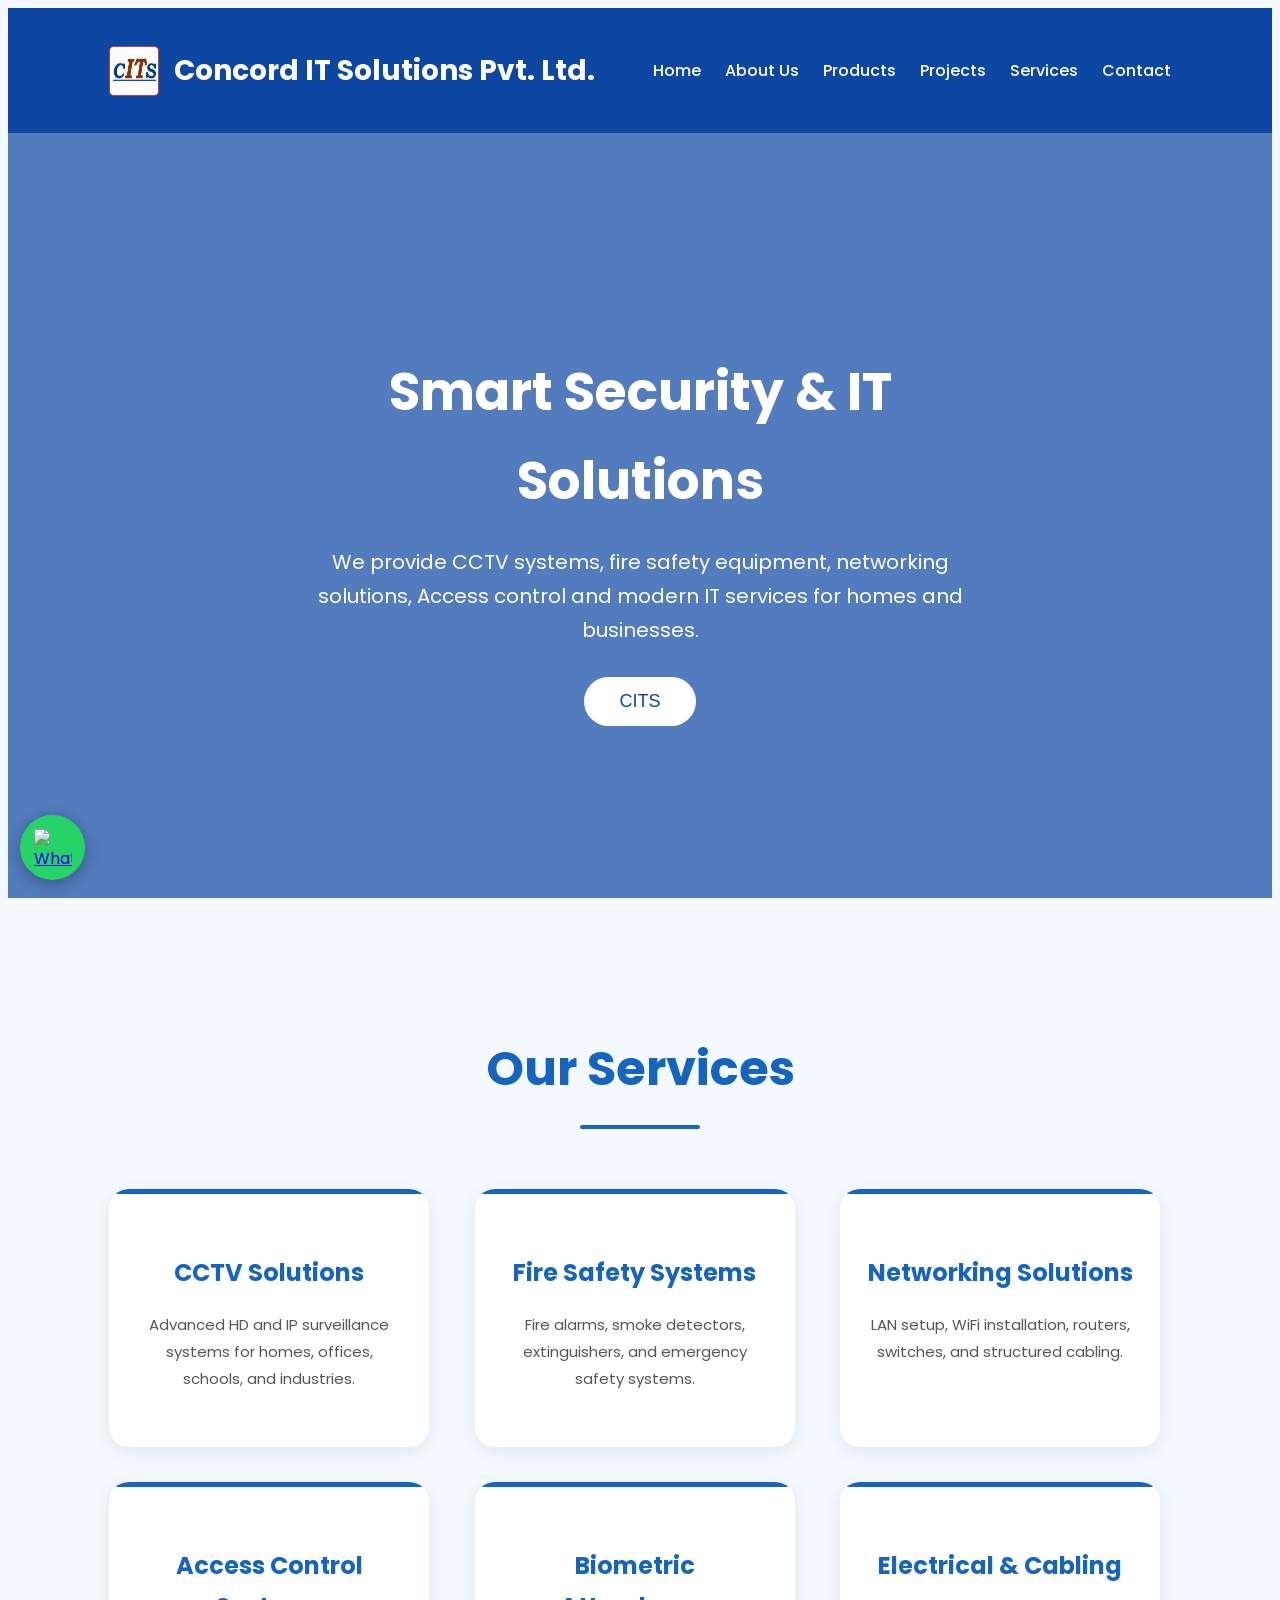
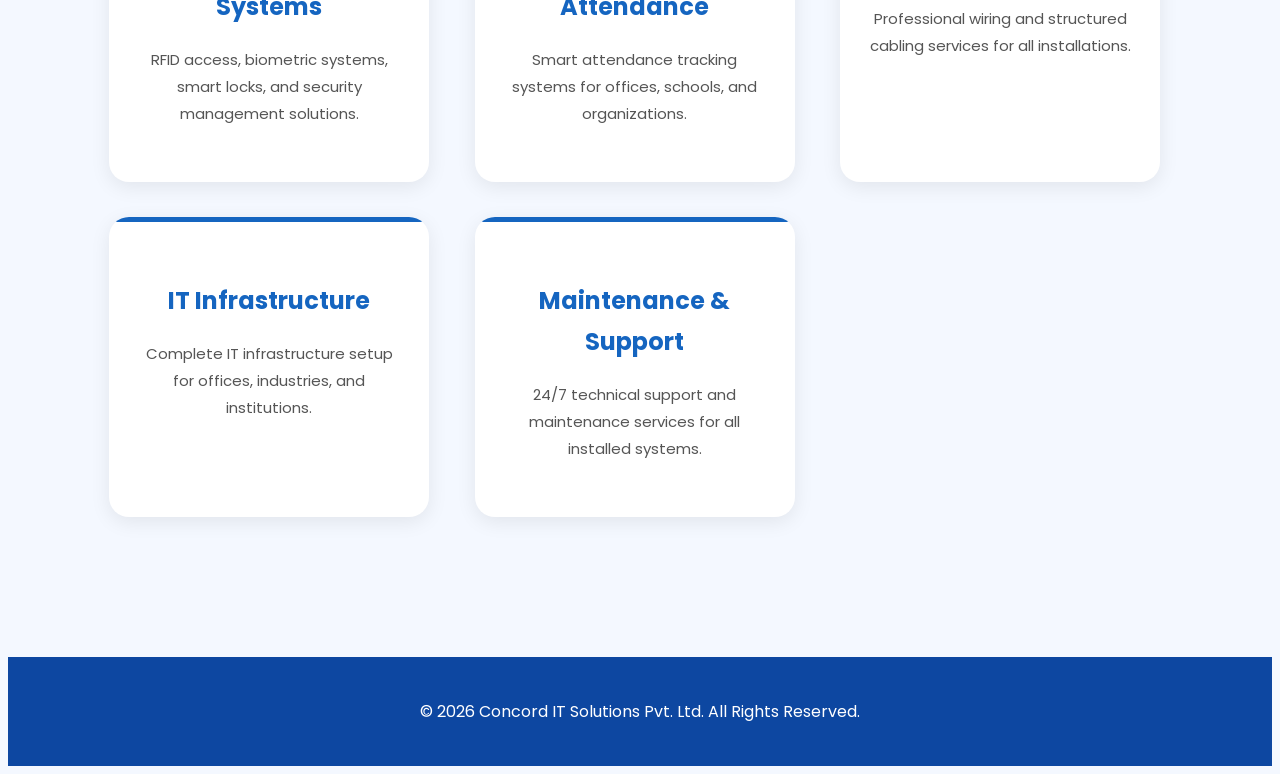
==== index.html @ a8bba440 "Add files via upload" ====
<!DOCTYPE html>
<html lang="en">

<head>
   <!-- SEO META TAGS -->
<meta name="description"
content="Concord IT Solutions Pvt. Ltd. offers CCTV cameras, fire safety systems, networking devices, biometric systems, security equipment, and IT solutions in Nepal.">

<meta name="keywords"
content="
CCTV camera Nepal,
fire alarm Nepal,
fire extinguisher Nepal,
networking devices Nepal,
biometric system Nepal,
security systems Nepal,
IT company Nepal,
Concord IT Solutions,
CCTV installation Kathmandu,
surveillance camera Nepal,
IT solutions Kathmandu,
security products Nepal">

<meta name="author"
content="Concord IT Solutions Pvt. Ltd.">

<meta name="viewport"
content="width=device-width, initial-scale=1.0">

<meta name="robots"
content="index, follow">

<!-- OPEN GRAPH FOR FACEBOOK -->
<meta property="og:title"
content="Products - Concord IT Solutions Pvt. Ltd.">

<meta property="og:description"
content="Explore CCTV cameras, fire safety systems, networking products, and security solutions.">

<meta property="og:image"
content="images/logo.png">

<meta property="og:type"
content="website">

<!-- FAVICON -->
<link rel="icon"
type="image/png"
href="images/logo.png">

  <title>Concord IT Solutions Pvt. Ltd.</title>

  <!-- CSS CONNECTION -->
  <link rel="stylesheet" href="style.css">

  <!-- javascript CONNECTION -->
<script src="script.js"></script>
  <!-- GOOGLE FONT -->
  <link href="https://fonts.googleapis.com/css2?family=Poppins:wght@300;400;500;600;700&display=swap" rel="stylesheet">
</head>
<!-- BACK TO TOP BUTTON -->
<button id="topBtn" onclick="scrollToTop()">
  ↑
</button>
<!-- WHATSAPP BUTTON -->
<a href="https://wa.me/9779851204396"
   class="whatsapp-button"
   target="_blank">

   <img src="https://cdn-icons-png.flaticon.com/512/733/733585.png"
        alt="WhatsApp">

</a>
<section class="fade-in"></section>
<div class="slide-up"></div>

<body>

  <!-- HEADER -->
  <header>

    <div class="logo-container">
          <img src="logo.png" alt="Concord Logo" class="logo-img">

      <h1>Concord IT Solutions Pvt. Ltd.</h1>
    </div>

    <nav>
      <a href="index.html">Home</a>
      <a href="about.html">About Us</a>
      <a href="products.html">Products</a>
      <a href="projects.html">Projects</a>
      <a href="services.html">Services</a>
      <a href="contact.html">Contact</a>
    </nav>

  </header>

  <!-- HERO SECTION -->
  <section class="hero">

    <div class="hero-content">

      <h2>Smart Security & IT Solutions</h2>

      <p>
        We provide CCTV systems, fire safety equipment,
        networking solutions, Access control and modern IT services for homes and businesses.
      </p>
<button 
onclick="showMessage()">
        CITS
      
      </button>
    </div>
  </section>

  <!-- SERVICES SECTION -->
<section class="services-section">

  <h2>Our Services</h2>

  <div class="services-container">

    <!-- CCTV -->
    <div class="service-box">

      

      <h3>CCTV Solutions</h3>

      <p>
        Advanced HD and IP surveillance systems
        for homes, offices, schools, and industries.
      </p>

    </div>

    <!-- FIRE SAFETY -->
    <div class="service-box">

      

      <h3>Fire Safety Systems</h3>

      <p>
        Fire alarms, smoke detectors,
        extinguishers, and emergency safety systems.
      </p>

    </div>

    <!-- NETWORKING -->
    <div class="service-box">

      

      <h3>Networking Solutions</h3>

      <p>
        LAN setup, WiFi installation,
        routers, switches, and structured cabling.
      </p>

    </div>

    <!-- ACCESS CONTROL -->
    <div class="service-box">

      

      <h3>Access Control Systems</h3>

      <p>
        RFID access, biometric systems,
        smart locks, and security management solutions.
      </p>

    </div>

    <!-- BIOMETRIC -->
    <div class="service-box">

      

      <h3>Biometric Attendance</h3>

      <p>
        Smart attendance tracking systems
        for offices, schools, and organizations.
      </p>

    </div>

    <!-- CABLING -->
    <div class="service-box">

      

      <h3>Electrical & Cabling</h3>

      <p>
        Professional wiring and structured
        cabling services for all installations.
      </p>

    </div>

    <!-- IT INFRASTRUCTURE -->
    <div class="service-box">

      

      <h3>IT Infrastructure</h3>

      <p>
        Complete IT infrastructure setup
        for offices, industries, and institutions.
      </p>

    </div>

    <!-- SUPPORT -->
    <div class="service-box">

      

      <h3>Maintenance & Support</h3>

      <p>
        24/7 technical support and maintenance
        services for all installed systems.
      </p>

    </div>

  </div>

</section>

  <!-- FOOTER -->
  <footer>

    <p>© 2026 Concord IT Solutions Pvt. Ltd. All Rights Reserved.</p>

  </footer>

  <!-- JAVASCRIPT CONNECTION -->
  <script src="script.js"></script>

</body>
</html>
---- style.css ----
/* RESET */
* {
  margin: 4;
  padding: 4;
  box-sizing: border-box;
}

/* BODY */
body {
  font-family: 'Poppins', sans-serif;
  background: #f4f8ff;
  color: #222;
}

/* HEADER */
header {
  background: #0d47a1;
  color: white;
  padding: 20px 8%;

  display: flex;
  justify-content: space-between;
  align-items: center;
  flex-wrap: wrap;
}

/* LOGO */
.logo h1 {
  font-size: 28px;
}

/* NAVIGATION */
nav a {
  color: white;
  text-decoration: none;
  margin-left: 20px;
  font-weight: 500;
  transition: 0.3s;
}

nav a:hover {
  color: #90caf9;
}

/* HERO SECTION */
.hero {
  height: 85vh;

  background: linear-gradient(
      rgba(13, 71, 161, 0.7),
      rgba(13, 71, 161, 0.7)
    ),
    url('https://images.unsplash.com/photo-1516321318423-f06f85e504b3?q=80&w=1400&auto=format&fit=crop');

  background-size: cover;
  background-position: center;

  display: flex;
  justify-content: center;
  align-items: center;

  text-align: center;
  color: white;

  padding: 20px;
}

/* HERO CONTENT */
.hero-content {
  max-width: 700px;
}

.hero-content h2 {
  font-size: 52px;
  margin-bottom: 20px;
}

.hero-content p {
  font-size: 20px;
  margin-bottom: 30px;
}

/* BUTTON */
.hero-content button {
  padding: 14px 35px;
  border: none;
  background: white;
  color: #0d47a1;
  font-size: 18px;
  border-radius: 30px;
  cursor: pointer;
  transition: 0.3s;
}

.hero-content button:hover {
  background: #90caf9;
}

/* SERVICES */
.services {
  padding: 70px 8%;
  text-align: center;
}

.services h2 {
  font-size: 42px;
  color: #0d47a1;
  margin-bottom: 50px;
}

/* SERVICE CONTAINER */
.service-container {
  display: flex;
  justify-content: center;
  gap: 30px;
  flex-wrap: wrap;
}

/* SERVICE BOX */
.service-box {
  background: white;
  width: 320px;
  padding: 30px;
  border-radius: 20px;

  box-shadow: 0 5px 20px rgba(0,0,0,0.1);

  transition: 0.3s;
}

.service-box:hover {
  transform: translateY(-10px);
}

.service-box h3 {
  color: #1565c0;
  margin-bottom: 15px;
}

/* FOOTER */
footer {
  background: #0d47a1;
  color: white;
  text-align: center;
  padding: 25px;
  margin-top: 50px;
}

/* RESPONSIVE DESIGN */
@media (max-width: 768px) {

  header {
    flex-direction: column;
    text-align: center;
  }

  nav {
    margin-top: 15px;
  }

  nav a {
    display: inline-block;
    margin: 10px;
  }

  .hero-content h2 {
    font-size: 36px;
  }

  .hero-content p {
    font-size: 16px;
  }

  .service-box {
    width: 100%;
  }
}
/* LOGO CONTAINER */
.logo-container {
  display: flex;
  align-items: center;
  gap: 15px;
}

/* LOGO IMAGE */
.logo-img {
  width: 50px;
  height: 50px;
  object-fit: fill;
  border-radius: 10%;
  background: rgb(186, 67, 67);
  padding: 1px;
}

/* COMPANY NAME */
.logo-container h1 {
  font-size: 28px;
  color: white;
} 
/* ABOUT HERO */
.about-hero {
  height: 45vh;

  background: linear-gradient(
      rgba(13, 71, 161, 0.8),
      rgba(13, 71, 161, 0.8)
    ),
    url('https://images.unsplash.com/photo-1497366754035-f200968a6e72?q=80&w=1400&auto=format&fit=crop');

  background-size: cover;
  background-position: center;

  display: flex;
  justify-content: center;
  align-items: center;

  text-align: center;
  color: white;
  padding: 20px;
}

.about-hero-content h2 {
  font-size: 50px;
  margin-bottom: 15px;
}

.about-hero-content p {
  font-size: 20px;
}

/* ABOUT SECTION */
.about-section {
  padding: 80px 8%;

  display: flex;
  align-items: center;
  justify-content: center;
  gap: 50px;

  flex-wrap: wrap;
}

/* ABOUT IMAGE */
.about-image img {
  width: 500px;
  max-width: 100%;
  border-radius: 20px;

  box-shadow: 0 5px 20px rgba(0,0,0,0.15);
}

/* ABOUT CONTENT */
.about-content {
  max-width: 600px;
}

.about-content h2 {
  font-size: 42px;
  color: #0d47a1;
  margin-bottom: 20px;
}

.about-content p {
  margin-bottom: 20px;
  font-size: 18px;
  color: #444;
}

/* FEATURES SECTION */
.features-section {
  background: #eef5ff;
  padding: 70px 8%;
  text-align: center;
}

.features-section h2 {
  font-size: 42px;
  color: #0d47a1;
  margin-bottom: 50px;
}

/* FEATURE CONTAINER */
.feature-container {
  display: flex;
  gap: 30px;
  justify-content: center;
  flex-wrap: wrap;
}

/* FEATURE BOX */
.feature-box {
  background: white;
  width: 320px;

  padding: 30px;
  border-radius: 20px;

  box-shadow: 0 5px 20px rgba(0,0,0,0.1);

  transition: 0.3s;
}

.feature-box:hover {
  transform: translateY(-10px);
}

.feature-box h3 {
  color: #1565c0;
  margin-bottom: 15px;
}

/* RESPONSIVE DESIGN */
@media (max-width: 768px) {

  .about-hero-content h2 {
    font-size: 34px;
  }

  .about-hero-content p {
    font-size: 16px;
  }

  .about-content h2 {
    font-size: 32px;
  }

  .about-content p {
    font-size: 16px;
  }

  .feature-box {
    width: 100%;
  }
}
/* PRODUCTS HERO */
.products-hero {
  background: linear-gradient(
      rgba(13, 71, 161, 0.8),
      rgba(13, 71, 161, 0.8)
    ),
    url('https://images.unsplash.com/photo-1516321318423-f06f85e504b3?q=80&w=1400&auto=format&fit=crop');

  background-size: cover;
  background-position: center;

  text-align: center;
  color: white;

  padding: 80px 20px;
}

.products-hero h2 {
  font-size: 50px;
  margin-bottom: 15px;
}

.products-hero p {
  font-size: 20px;
}

/* PRODUCTS SECTION */
.products-section {
  padding: 70px 8%;
  background: #f4f8ff;
}

/* PRODUCTS CONTAINER */
.products-container {
  display: grid;

  grid-template-columns: repeat(auto-fit, minmax(280px, 1fr));

  gap: 30px;
}

/* PRODUCT CARD */
.product-card {
  background: white;

  border-radius: 20px;

  overflow: hidden;

  box-shadow: 0 5px 20px rgba(0,0,0,0.1);

  transition: 0.3s;
}

.product-card:hover {
  transform: translateY(-10px);
}

/* PRODUCT IMAGE */
.product-card img {
  width: 10%;
  height: 250px;
  object-fit: cover;
}

/* PRODUCT INFO */
.product-info {
  padding: 25px;
}

.product-info h3 {
  color: #1565c0;
  margin-bottom: 10px;
  font-size: 24px;
}

/* PRICE */
.price {
  color: #0d47a1;
  font-size: 22px;
  font-weight: bold;
  margin-bottom: 15px;
}

/* PRODUCT DESCRIPTION */
.product-info p {
  margin-bottom: 15px;
  color: #444;
}

/* BUTTON */
.product-info button {
  padding: 12px 25px;

  border: none;

  background: #1565c0;

  color: white;

  border-radius: 30px;

  cursor: pointer;

  transition: 0.3s;
}

.product-info button:hover {
  background: #0d47a1;
}

/* RESPONSIVE */
@media (max-width: 768px) {

  .products-hero h2 {
    font-size: 34px;
  }

  .products-hero p {
    font-size: 16px;
  }

}
/* SERVICES HERO */
.services-hero {

  background: linear-gradient(
      rgba(13, 71, 161, 0.8),
      rgba(13, 71, 161, 0.8)
    ),
    url('https://images.unsplash.com/photo-1516321318423-f06f85e504b3?q=80&w=1400&auto=format&fit=crop');

  background-size: cover;
  background-position: center;

  text-align: center;
  color: white;

  padding: 90px 20px;
}

.services-hero h2 {
  font-size: 52px;
  margin-bottom: 15px;
}

.services-hero p {
  font-size: 20px;
}

/* SERVICES PAGE */
.services-page {
  padding: 70px 8%;
  background: #f4f8ff;
}

/* SERVICES GRID */
.services-grid {

  display: grid;

  grid-template-columns: repeat(auto-fit, minmax(320px, 1fr));

  gap: 30px;
}

/* SERVICE CARD */
.service-card {

  background: white;

  border-radius: 20px;

  overflow: hidden;

  box-shadow: 0 5px 20px rgba(0,0,0,0.1);

  transition: 0.3s;
}

.service-card:hover {
  transform: translateY(-10px);
}

/* SERVICE IMAGE */
.service-card img {

  width: 100%;

  height: 240px;

  object-fit: cover;
}

/* SERVICE INFO */
.service-info {
  padding: 25px;
}

.service-info h3 {
  color: #1565c0;
  margin-bottom: 15px;
  font-size: 26px;
}

.service-info p {
  color: #444;
  font-size: 16px;
  line-height: 1.7;
}

/* RESPONSIVE */
@media (max-width: 768px) {

  .services-hero h2 {
    font-size: 36px;
  }

  .services-hero p {
    font-size: 16px;
  }

}
/* PROJECTS HERO */
.projects-hero {

  background: linear-gradient(
      rgba(13, 71, 161, 0.8),
      rgba(13, 71, 161, 0.8)
    ),
    url('https://images.unsplash.com/photo-1497366754035-f200968a6e72?q=80&w=1400&auto=format&fit=crop');

  background-size: cover;
  background-position: center;

  text-align: center;
  color: white;

  padding: 90px 20px;
}

.projects-hero h2 {
  font-size: 52px;
  margin-bottom: 15px;
}

.projects-hero p {
  font-size: 20px;
}

/* PROJECTS SECTION */
.projects-section {
  padding: 70px 8%;
  background: #f4f8ff;
}

/* PROJECTS CONTAINER */
.projects-container {

  display: flex;

  flex-direction: column;

  gap: 40px;
}

/* PROJECT CARD */
.project-card {

  display: flex;

  gap: 30px;

  background: white;

  border-radius: 20px;

  overflow: hidden;

  box-shadow: 0 5px 20px rgba(0,0,0,0.1);

  transition: 0.3s;

  flex-wrap: wrap;
}

.project-card:hover {
  transform: translateY(-8px);
}

/* PROJECT IMAGE */
.project-card img {

  width: 400px;

  max-width: 100%;

  height: 320px;

  object-fit: cover;
}

/* PROJECT INFO */
.project-info {

  flex: 1;

  padding: 30px;
}

.project-info h3 {

  color: #1565c0;

  font-size: 32px;

  margin-bottom: 20px;
}

.project-info p {

  margin-bottom: 15px;

  font-size: 17px;

  color: #444;

  line-height: 1.7;
}

/* BUTTON */
.project-info button {

  margin-top: 15px;

  padding: 12px 28px;

  border: none;

  background: #1565c0;

  color: white;

  border-radius: 30px;

  cursor: pointer;

  transition: 0.3s;
}

.project-info button:hover {
  background: #0d47a1;
}

/* RESPONSIVE */
@media (max-width: 768px) {

  .projects-hero h2 {
    font-size: 36px;
  }

  .projects-hero p {
    font-size: 16px;
  }

  .project-card {
    flex-direction: column;
  }

  .project-card img {
    width: 100%;
    height: 250px;
  }

  .project-info h3 {
    font-size: 28px;
  }

}
/* CONTACT HERO */
.contact-hero {

  background: linear-gradient(
      rgba(13, 71, 161, 0.8),
      rgba(13, 71, 161, 0.8)
    ),
    url('https://images.unsplash.com/photo-1521791136064-7986c2920216?q=80&w=1400&auto=format&fit=crop');

  background-size: cover;
  background-position: center;

  text-align: center;
  color: white;

  padding: 90px 20px;
}

.contact-hero h2 {
  font-size: 52px;
  margin-bottom: 15px;
}

.contact-hero p {
  font-size: 20px;
}

/* CONTACT SECTION */
.contact-section {
  padding: 70px 8%;
  background: #f4f8ff;
}

/* CONTACT CONTAINER */
.contact-container {

  display: flex;

  gap: 40px;

  flex-wrap: wrap;
}

/* CONTACT INFO */
.contact-info {

  flex: 1;

  min-width: 300px;

  background: white;

  padding: 35px;

  border-radius: 20px;

  box-shadow: 0 5px 20px rgba(0,0,0,0.1);
}

.contact-info h2 {
  color: #1565c0;
  margin-bottom: 25px;
}

.contact-info p {
  margin-bottom: 18px;
  color: #444;
  line-height: 1.7;
}

/* SOCIAL LINKS */
.contact-socials {
  margin-top: 30px;
}

.contact-socials h3 {
  margin-bottom: 15px;
  color: #1565c0;
}

.contact-socials a {

  display: inline-block;

  margin-right: 15px;
  margin-bottom: 10px;

  padding: 10px 18px;

  background: #1565c0;

  color: white;

  text-decoration: none;

  border-radius: 30px;

  transition: 0.3s;
}

.contact-socials a:hover {
  background: #0d47a1;
}

/* CONTACT FORM */
.contact-form {

  flex: 1;

  min-width: 300px;

  background: white;

  padding: 35px;

  border-radius: 20px;

  box-shadow: 0 5px 20px rgba(0,0,0,0.1);
}

.contact-form h2 {
  color: #1565c0;
  margin-bottom: 25px;
}

/* FORM */
.contact-form form {
  display: flex;
  flex-direction: column;
}

/* INPUTS */
.contact-form input,
.contact-form textarea {

  margin-bottom: 20px;

  padding: 15px;

  border: 1px solid #ccc;

  border-radius: 10px;

  font-size: 16px;

  outline: none;
}

.contact-form textarea {
  height: 150px;
  resize: none;
}

/* BUTTON */
.contact-form button {

  padding: 15px;

  border: none;

  background: #1565c0;

  color: white;

  border-radius: 30px;

  font-size: 16px;

  cursor: pointer;

  transition: 0.3s;
}

.contact-form button:hover {
  background: #0d47a1;
}

/* MAP SECTION */
.map-section {

  text-align: center;

  padding: 70px 20px;

  background: #eef5ff;
}

.map-section h2 {
  color: #1565c0;
  margin-bottom: 15px;
}

.map-section p {
  margin-bottom: 25px;
}

/* MAP BUTTON */
.map-button {

  display: inline-block;

  padding: 15px 30px;

  background: #1565c0;

  color: white;

  text-decoration: none;

  border-radius: 30px;

  transition: 0.3s;
}

.map-button:hover {
  background: #0d47a1;
}

/* RESPONSIVE */
@media (max-width: 768px) {

  .contact-hero h2 {
    font-size: 36px;
  }

  .contact-hero p {
    font-size: 16px;
  }

}
header {

  position: sticky;

  top: 0;

  z-index: 1000;
}
.service-box,
.product-card,
.project-card {

  transition: 0.4s ease;
}
/* BACK TO TOP BUTTON */
#topBtn {

  display: none;

  position: fixed;

  bottom: 25px;
  right: 25px;

  z-index: 999;

  border: none;

  outline: none;

  background: black;

  color: white;

  cursor: pointer;

  padding: 16px 20px;

  border-radius: 50%;

  font-size: 22px;

  box-shadow: 0 4px 15px rgba(0,0,0,0.3);

  transition: 0.3s;
}

#topBtn:hover {
  background: #333;
  transform: scale(1.1);
}
/* WHATSAPP BUTTON */
.whatsapp-button {

  position: fixed;

  bottom: 20px;
  left: 20px;

  z-index: 9999;

  width: 65px;
  height: 65px;

  background: #25d366;

  border-radius: 50%;

  display: flex;

  justify-content: center;
  align-items: center;

  box-shadow: 0 4px 15px rgba(0,0,0,0.3);

  transition: 0.3s;
}

/* WHATSAPP ICON */
.whatsapp-button img {

  width: 38px;
  height: 38px;
}

/* HOVER EFFECT */
.whatsapp-button:hover {

  transform: scale(1.1);

  background: #1ebe5d;
}
/* SMOOTH ANIMATION */
* {
  transition: 0.3s ease;
}
button {

  transition: 0.3s ease;
}

button:hover {

  transform: scale(1.05);

  opacity: 0.9;
}
.product-card {

  transition: 0.4s ease;
}

.product-card:hover {

  transform: translateY(-10px);

  box-shadow: 0 10px 25px rgba(0,0,0,0.2);
}



.product-card:hover img {

  transform: scale(1.08);
}
nav a {

  position: relative;

  text-decoration: none;
}

/* ANIMATED LINE */
nav a::after {

  content: "";

  position: absolute;

  left: 0;
  bottom: -5px;

  width: 0;

  height: 2px;

  background: white;

  transition: 0.3s;
}

nav a:hover::after {

  width: 100%;
}
.logo-img {

  transition: 0.5s ease;
}

.logo-img:hover {

  transform: rotate(30deg) scale(1.05);
}
/* FADE IN */
.fade-in {

  animation: fadeIn 1.5s ease;
}

/* KEYFRAMES */
@keyframes fadeIn {

  from {

    opacity: 0;
  }

  to {

    opacity: 1;
  }
}
.slide-up {

  animation: slideUp 1s ease;
}

@keyframes slideUp {

  from {

    transform: translateY(50px);

    opacity: 0;
  }

  to {

    transform: translateY(0);

    opacity: 1;
  }
}
.whatsapp-button {

  animation: pulse 0.5s infinite;
}

@keyframes pulse {

  0% {

    transform: scale(1);
  }

  50% {

    transform: scale(1.2);
  }

  100% {

    transform: scale(1);
  }
}
.hero-text h2 {

  animation: heroText 1.5s ease;
}

@keyframes heroText {

  from {

    opacity: 0;

    transform: translateX(-80px);
  }

  to {

    opacity: 1;

    transform: translateX(0);
  }
}
#topBtn:hover {

  transform: scale(1.15) rotate(10deg);
}
.loader {

  width: 60px;
  height: 60px;

  border: 6px solid #ddd;

  border-top: 6px solid #1565c0;

  border-radius: 50%;

  animation: spin 1s linear infinite;
}

@keyframes spin {

  100% {

    transform: rotate(360deg);
  }
}
/* SMOOTH SCROLL */
html {

  scroll-behavior: smooth;
}

/* BETTER TEXT RENDERING */
body {

  font-family: 'Poppins', sans-serif;

  line-height: 1.7;

  overflow-x: hidden;
}

/* RESPONSIVE IMAGES */
img {

  max-width: 100%;

  height: fit-content;
}

/* RESPONSIVE CONTAINER */
.container {

  width: 90%;

  max-width: 1200px;

  margin: auto;
}

/* MOBILE OPTIMIZATION */
@media (max-width: 768px) {

  h1 {
    font-size: 32px;
  }

  h2 {
    font-size: 28px;
  }

  p {
    font-size: 15px;
  }

}
/* SEARCH BOX */
.search-box {

  text-align: center;

  margin-bottom: 40px;
}

/* SEARCH INPUT */
.search-box input {

  width: 60%;

  max-width: 500px;

  padding: 15px 20px;

  border: 2px solid #1565c0;

  border-radius: 40px;

  outline: none;

  font-size: 16px;

  box-shadow: 0 4px 10px rgba(0,0,0,0.1);

  transition: 0.3s;
}

/* INPUT FOCUS */
.search-box input:focus {

  box-shadow: 0 4px 20px rgba(21,101,192,0.3);
}

/* MOBILE */
@media (max-width: 768px) {

  .search-box input {

    width: 90%;
  }

}
/* CATEGORY TITLE */
.category-title {

  margin-top: 70px;
  margin-bottom: 30px;

  font-size: 38px;

  color: #1565c0;

  text-align: center;

  position: relative;
}

/* LINE BELOW TITLE */
.category-title::after {

  content: "";

  width: 120px;

  height: 4px;

  background: #1565c0;

  display: block;

  margin: 12px auto 0;

  border-radius: 20px;
}
/* GALLERY HERO */
.gallery-hero {

  background: linear-gradient(
      rgba(13, 71, 161, 0.8),
      rgba(13, 71, 161, 0.8)
    ),
    url('https://images.unsplash.com/photo-1520607162513-77705c0f0d4a?q=80&w=1400&auto=format&fit=crop');

  background-size: cover;
  background-position: center;

  text-align: center;

  color: white;

  padding: 90px 20px;
}

.gallery-hero h2 {

  font-size: 52px;

  margin-bottom: 15px;
}

.gallery-hero p {

  font-size: 20px;
}

/* GALLERY SECTION */
.gallery-section {

  padding: 70px 8%;

  background: #f4f8ff;
}

/* GALLERY GRID */
.gallery-container {

  display: grid;

  grid-template-columns:
  repeat(auto-fit, minmax(300px, 1fr));

  gap: 25px;
}

/* GALLERY ITEM */
.gallery-item {

  overflow: hidden;

  border-radius: 20px;

  box-shadow: 0 5px 20px rgba(0,0,0,0.1);

  background: white;
}

/* IMAGE */
.gallery-item img {

  width: 100%;

  height: 300px;

  object-fit: cover;

  transition: 0.4s ease;
}

/* HOVER EFFECT */
.gallery-item:hover img {

  transform: scale(1.08);
}

/* RESPONSIVE */
@media (max-width: 768px) {

  .gallery-hero h2 {

    font-size: 36px;
  }

  .gallery-hero p {

    font-size: 16px;
  }

}
/* WHY CHOOSE US */
.why-us {

  padding: 80px 8%;

  background: #f4f8ff;

  text-align: center;
}

/* SECTION TITLE */
.why-us h2 {

  font-size: 42px;

  color: #1565c0;

  margin-bottom: 50px;
}

/* CONTAINER */
.why-container {

  display: grid;

  grid-template-columns:
  repeat(auto-fit, minmax(250px, 1fr));

  gap: 30px;
}

/* BOX */
.why-box {

  background: white;

  padding: 35px 25px;

  border-radius: 20px;

  box-shadow: 0 5px 20px rgba(0,0,0,0.1);

  transition: 0.4s ease;
}

/* HOVER EFFECT */
.why-box:hover {

  transform: translateY(-10px);

  box-shadow: 0 10px 30px rgba(0,0,0,0.2);
}

/* TITLE */
.why-box h3 {

  color: #1565c0;

  margin-bottom: 15px;

  font-size: 24px;
}

/* TEXT */
.why-box p {

  color: #555;

  line-height: 1.7;
}
/* STATISTICS SECTION */
.stats-section {

  padding: 80px 8%;

  background: linear-gradient(
      rgba(13, 71, 161, 0.9),
      rgba(13, 71, 161, 0.9)
    ),
    url('https://images.unsplash.com/photo-1497366754035-f200968a6e72?q=80&w=1400&auto=format&fit=crop');

  background-size: cover;

  background-position: center;

  text-align: center;

  color: white;
}

/* TITLE */
.stats-section h2 {

  font-size: 42px;

  margin-bottom: 50px;
}

/* CONTAINER */
.stats-container {

  display: grid;

  grid-template-columns:
  repeat(auto-fit, minmax(220px, 1fr));

  gap: 30px;
}

/* BOX */
.stat-box {

  background: rgba(255,255,255,0.1);

  padding: 40px 20px;

  border-radius: 20px;

  backdrop-filter: blur(5px);

  transition: 0.4s ease;
}

/* HOVER */
.stat-box:hover {

  transform: translateY(-10px);

  background: rgba(255,255,255,0.2);
}

/* NUMBER */
.stat-box h3 {

  font-size: 48px;

  margin-bottom: 15px;

  color: #fff;
}

/* TEXT */
.stat-box p {

  font-size: 18px;
}
/* SERVICES SECTION */
.services-section {

  padding: 90px 8%;

  background: #f4f8ff;

  text-align: center;
}

/* TITLE */
.services-section h2 {

  font-size: 48px;

  color: #1565c0;

  margin-bottom: 60px;

  position: relative;
}

/* LINE UNDER TITLE */
.services-section h2::after {

  content: "";

  width: 120px;

  height: 4px;

  background: #1565c0;

  display: block;

  margin: 15px auto 0;

  border-radius: 20px;
}

/* CONTAINER */
.services-container {

  display: grid;

  grid-template-columns:
  repeat(auto-fit, minmax(260px, 1fr));

  gap: 35px;
}

/* SERVICE BOX */
.service-box {

  background: white;

  padding: 40px 25px;

  border-radius: 20px;

  box-shadow: 0 5px 20px rgba(0,0,0,0.08);

  transition: 0.4s ease;

  position: relative;

  overflow: hidden;
}

/* TOP BLUE LINE */
.service-box::before {

  content: "";

  position: absolute;

  top: 0;
  left: 0;

  width: 100%;

  height: 5px;

  background: #1565c0;
}

/* HOVER EFFECT */
.service-box:hover {

  transform: translateY(-12px);

  box-shadow: 0 15px 35px rgba(0,0,0,0.15);
}

/* ICON IMAGE */
.service-box img {

  width: 90px;

  margin-bottom: 25px;

  transition: 0.4s ease;
}

/* ICON HOVER */
.service-box:hover img {

  transform: scale(1.1);
}

/* TITLE */
.service-box h3 {

  color: #1565c0;

  font-size: 24px;

  margin-bottom: 18px;
}

/* TEXT */
.service-box p {

  color: #555;

  line-height: 1.8;

  font-size: 15px;
}

/* RESPONSIVE */
@media (max-width: 768px) {

  .services-section h2 {

    font-size: 36px;
  }

}
/* CONTACT SECTION */
.contact-section {

  padding: 90px 8%;

  background: #f4f8ff;

  text-align: center;
}

/* TITLE */
.contact-section h2 {

  font-size: 42px;

  color: #1565c0;

  margin-bottom: 50px;
}

/* CONTAINER */
.contact-container {

  max-width: 800px;

  margin: auto;
}

/* FORM */
.contact-form {

  background: white;

  padding: 40px;

  border-radius: 20px;

  box-shadow: 0 5px 25px rgba(0,0,0,0.1);

  display: flex;

  flex-direction: column;

  gap: 20px;
}

/* INPUTS */
.contact-form input,
.contact-form textarea {

  padding: 16px 20px;

  border: 1px solid #ccc;

  border-radius: 10px;

  font-size: 16px;

  outline: none;

  transition: 0.3s;
}

/* FOCUS */
.contact-form input:focus,
.contact-form textarea:focus {

  border-color: #1565c0;

  box-shadow: 0 0 10px rgba(21,101,192,0.2);
}

/* BUTTON */
.contact-form button {

  background: #1565c0;

  color: white;

  border: none;

  padding: 16px;

  border-radius: 10px;

  font-size: 18px;

  cursor: pointer;

  transition: 0.3s ease;
}

/* BUTTON HOVER */
.contact-form button:hover {

  background: #0d47a1;
}

/* MOBILE */
@media (max-width: 768px) {

  .contact-section h2 {

    font-size: 34px;
  }

  .contact-form {

    padding: 25px;
  }

}
/* CONTACT PAGE */
.contact-page {

  padding: 90px 8%;

  background: #f4f8ff;
}

/* MAIN TITLE */
.contact-page h2 {

  text-align: center;

  font-size: 48px;

  color: #1565c0;

  margin-bottom: 60px;
}

/* TOP LAYOUT */
.contact-top {

  display: grid;

  grid-template-columns: 1fr 1fr;

  gap: 40px;

  margin-bottom: 60px;
}

/* COMPANY INFO */
.company-info {

  background: white;

  padding: 40px;

  border-radius: 20px;

  box-shadow: 0 5px 25px rgba(0,0,0,0.1);
}

/* TITLES */
.company-info h3,
.contact-form-box h3,
.map-section h3 {

  color: #1565c0;

  margin-bottom: 25px;

  font-size: 28px;
}

/* TEXT */
.company-info p {

  margin-bottom: 18px;

  color: #444;

  line-height: 1.7;
}

/* SOCIAL LINKS */
.social-links {

  margin-top: 30px;

  display: flex;

  gap: 15px;

  flex-wrap: wrap;
}

/* SOCIAL BUTTONS */
.social-links a {

  background: #1565c0;

  color: white;

  padding: 10px 18px;

  border-radius: 8px;

  text-decoration: none;

  transition: 0.3s;
}

/* HOVER */
.social-links a:hover {

  background: #0d47a1;
}

/* FORM BOX */
.contact-form-box {

  background: white;

  padding: 40px;

  border-radius: 20px;

  box-shadow: 0 5px 25px rgba(0,0,0,0.1);
}

/* FORM */
.contact-form {

  display: flex;

  flex-direction: column;

  gap: 20px;
}

/* INPUTS */
.contact-form input,
.contact-form textarea {

  padding: 16px;

  border: 1px solid #ccc;

  border-radius: 10px;

  font-size: 16px;

  outline: none;

  transition: 0.3s;
}

/* FOCUS */
.contact-form input:focus,
.contact-form textarea:focus {

  border-color: #1565c0;

  box-shadow: 0 0 10px rgba(21,101,192,0.2);
}

/* BUTTON */
.contact-form button {

  background: #1565c0;

  color: white;

  border: none;

  padding: 16px;

  border-radius: 10px;

  font-size: 18px;

  cursor: pointer;

  transition: 0.3s;
}

/* BUTTON HOVER */
.contact-form button:hover {

  background: #0d47a1;
}

/* MAP */
.map-section {

  background: white;

  padding: 40px;

  border-radius: 20px;

  box-shadow: 0 5px 25px rgba(0,0,0,0.1);
}

/* MAP IFRAME */
.map-section iframe {

  border-radius: 15px;
}

/* RESPONSIVE */
@media (max-width: 900px) {

  .contact-top {

    grid-template-columns: 1fr;
  }

}

@media (max-width: 768px) {

  .contact-page h2 {

    font-size: 36px;
  }

  .company-info,
  .contact-form-box,
  .map-section {

    padding: 25px;
  }

}/* CONTACT PAGE */
.contact-page {

  padding: 90px 8%;

  background: #f4f8ff;
}

/* MAIN TITLE */
.contact-page h2 {

  text-align: center;

  font-size: 48px;

  color: #1565c0;

  margin-bottom: 60px;
}

/* TOP LAYOUT */
.contact-top {

  display: grid;

  grid-template-columns: 1fr 1fr;

  gap: 40px;

  margin-bottom: 60px;
}

/* COMPANY INFO */
.company-info {

  background: white;

  padding: 40px;

  border-radius: 20px;

  box-shadow: 0 5px 25px rgba(0,0,0,0.1);
}

/* TITLES */
.company-info h3,
.contact-form-box h3,
.map-section h3 {

  color: #1565c0;

  margin-bottom: 25px;

  font-size: 28px;
}

/* TEXT */
.company-info p {

  margin-bottom: 18px;

  color: #444;

  line-height: 1.7;
}

/* SOCIAL LINKS */
.social-links {

  margin-top: 30px;

  display: flex;

  gap: 15px;

  flex-wrap: wrap;
}

/* SOCIAL BUTTONS */
.social-links a {

  background: #1565c0;

  color: white;

  padding: 10px 18px;

  border-radius: 8px;

  text-decoration: none;

  transition: 0.3s;
}

/* HOVER */
.social-links a:hover {

  background: #0d47a1;
}

/* FORM BOX */
.contact-form-box {

  background: white;

  padding: 40px;

  border-radius: 20px;

  box-shadow: 0 5px 25px rgba(0,0,0,0.1);
}

/* FORM */
.contact-form {

  display: flex;

  flex-direction: column;

  gap: 20px;
}

/* INPUTS */
.contact-form input,
.contact-form textarea {

  padding: 16px;

  border: 1px solid #ccc;

  border-radius: 10px;

  font-size: 16px;

  outline: none;

  transition: 0.3s;
}

/* FOCUS */
.contact-form input:focus,
.contact-form textarea:focus {

  border-color: #1565c0;

  box-shadow: 0 0 10px rgba(21,101,192,0.2);
}

/* BUTTON */
.contact-form button {

  background: #1565c0;

  color: white;

  border: none;

  padding: 16px;

  border-radius: 10px;

  font-size: 18px;

  cursor: pointer;

  transition: 0.3s;
}

/* BUTTON HOVER */
.contact-form button:hover {

  background: #0d47a1;
}

/* MAP */
.map-section {

  background: white;

  padding: 40px;

  border-radius: 20px;

  box-shadow: 0 5px 25px rgba(0,0,0,0.1);
}

/* MAP IFRAME */
.map-section iframe {

  border-radius: 15px;
}

/* RESPONSIVE */
@media (max-width: 900px) {

  .contact-top {

    grid-template-columns: 1fr;
  }

}

@media (max-width: 768px) {

  .contact-page h2 {

    font-size: 36px;
  }

  .company-info,
  .contact-form-box,
  .map-section {

    padding: 25px;
  }

}
/* HERO */
.clients-hero {

  background: linear-gradient(
    rgba(21,101,192,0.85),
    rgba(21,101,192,0.85)
  ),
  url('clients-banner.jpg');

  background-size: cover;

  background-position: center;

  color: white;

  text-align: center;

  padding: 120px 20px;
}

/* TITLE */
.clients-hero h2 {

  font-size: 60px;

  margin-bottom: 20px;
}

/* TEXT */
.clients-hero p {

  font-size: 22px;
}

/* SECTION */
.clients-section {

  padding: 80px 8%;

  background: #f4f8ff;
}

/* GRID */
.clients-container {

  display: grid;

  grid-template-columns:
  repeat(auto-fit, minmax(280px, 1fr));

  gap: 35px;
}

/* CARD */
.client-card {

  background: white;

  padding: 35px;

  border-radius: 20px;

  text-align: center;

  box-shadow: 0 5px 20px rgba(0,0,0,0.08);

  transition: 0.4s ease;
}

/* HOVER */
.client-card:hover {

  transform: translateY(-10px);

  box-shadow: 0 15px 30px rgba(0,0,0,0.15);
}

/* LOGO */
.client-card img {

  width: 120px;

  height: 120px;

  object-fit: contain;

  margin-bottom: 25px;
}

/* TITLE */
.client-card h3 {

  color: #1565c0;

  margin-bottom: 15px;

  font-size: 24px;
}

/* DESCRIPTION */
.client-card p {

  color: #555;

  line-height: 1.7;

  margin-bottom: 15px;
}

/* LOCATION */
.client-card span {

  color: gray;

  font-size: 14px;
}

/* RESPONSIVE */
@media (max-width: 768px) {

  .clients-hero h2 {

    font-size: 40px;
  }

}
/* PDF CATALOG BOX */
.catalog-box {

  background: white;

  padding: 25px 30px;

  border-radius: 18px;

  display: flex;

  justify-content: space-between;

  align-items: center;

  flex-wrap: wrap;

  gap: 20px;

  margin: 40px 8%;

  box-shadow: 0 5px 20px rgba(0,0,0,0.08);
}

/* LEFT SIDE */
.catalog-content {

  display: flex;

  align-items: center;

  gap: 20px;
}

/* PDF ICON */
.pdf-icon {

  font-size: 50px;
}

/* TEXT */
.catalog-text h3 {

  color: #1565c0;

  margin-bottom: 8px;

  font-size: 28px;
}

.catalog-text p {

  color: #555;

  line-height: 1.6;
}

/* BUTTON AREA */
.catalog-buttons {

  display: flex;

  gap: 15px;

  flex-wrap: wrap;
}

/* BUTTONS */
.catalog-buttons a {

  text-decoration: none;

  padding: 12px 22px;

  border-radius: 10px;

  font-size: 15px;

  transition: 0.3s;
}

/* VIEW BUTTON */
.view-btn {

  background: #1565c0;

  color: white;
}

/* HOVER */
.view-btn:hover {

  background: #0d47a1;
}

/* DOWNLOAD BUTTON */
.download-btn {

  background: #43a047;

  color: white;
}

/* HOVER */
.download-btn:hover {

  background: #2e7d32;
}

/* RESPONSIVE */
@media (max-width: 768px) {

  .catalog-box {

    flex-direction: column;

    text-align: center;
  }

  .catalog-content {

    flex-direction: column;
  }

}
/* PRODUCTS HERO */
.products-hero {

  background: #1565c0;

  color: white;

  text-align: center;

  padding: 100px 20px;
}

/* HERO TITLE */
.products-hero h2 {

  font-size: 50px;

  margin-bottom: 20px;
}

/* HERO TEXT */
.products-hero p {

  font-size: 20px;
}

/* PRODUCTS SECTION */
.products-section {

  padding: 80px 8%;

  background: #f4f8ff;
}

/* PRODUCTS GRID */
.products-container {

  display: grid;

  grid-template-columns:
  repeat(auto-fit, minmax(250px, 1fr));

  gap: 30px;
}

/* PRODUCT CARD */
.product-card {

  background: white;

  border-radius: 15px;

  overflow: hidden;

  text-align: center;

  padding-bottom: 20px;

  box-shadow: 0 5px 20px rgba(0,0,0,0.1);

  transition: 0.3s;
}

/* HOVER EFFECT */
.product-card:hover {

  transform: translateY(-8px);
}

/* PRODUCT IMAGE */
.product-card img {

  width: 100%;

  height: 250px;

  object-fit: cover;
}

/* PRODUCT TITLE */
.product-card h3 {

  margin: 20px 0 10px;

  color: #1565c0;
}

/* DESCRIPTION */
.product-card p {

  padding: 0 20px;

  color: #555;

  line-height: 1.6;
}

/* PRICE */
.product-card span {

  display: inline-block;

  margin-top: 15px;

  background: #1565c0;

  color: white;

  padding: 10px 18px;

  border-radius: 8px;
}

/* RESPONSIVE */
@media (max-width: 768px) {

  .products-hero h2 {

    font-size: 36px;
  }

}
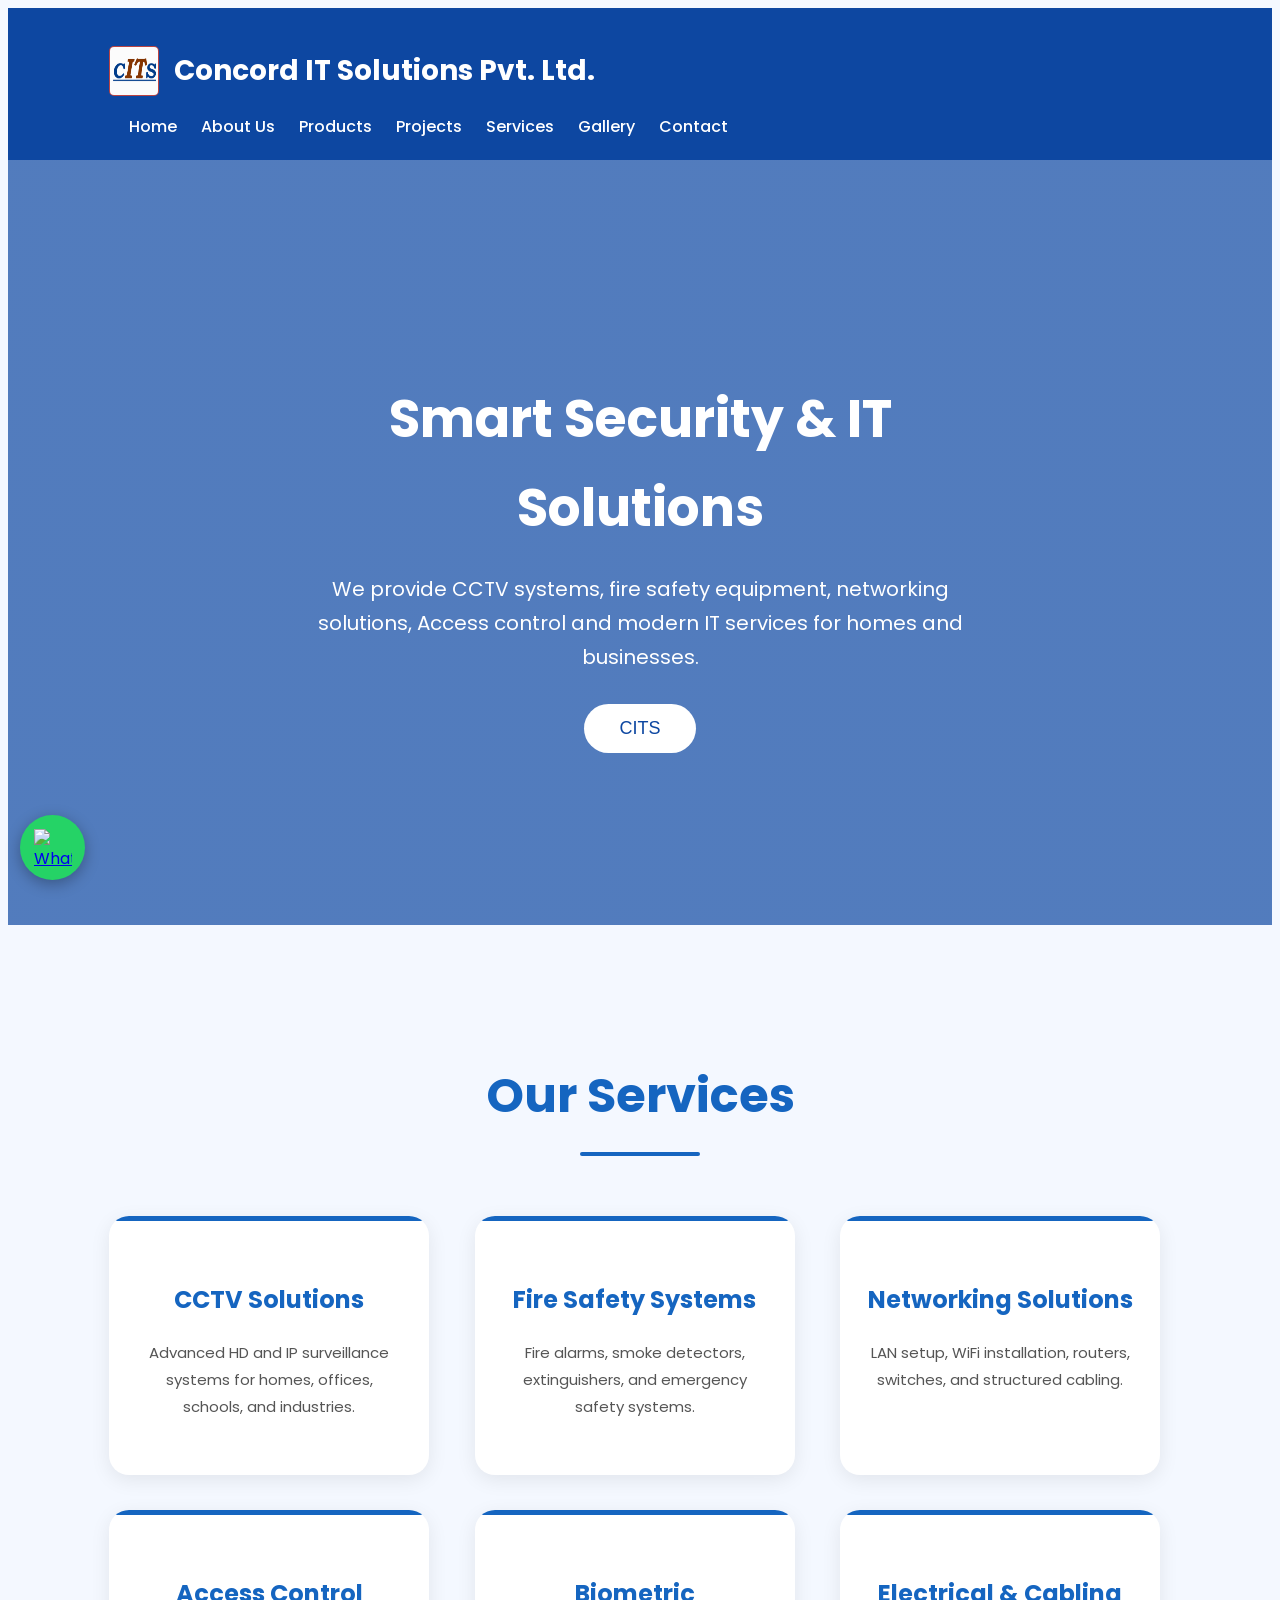
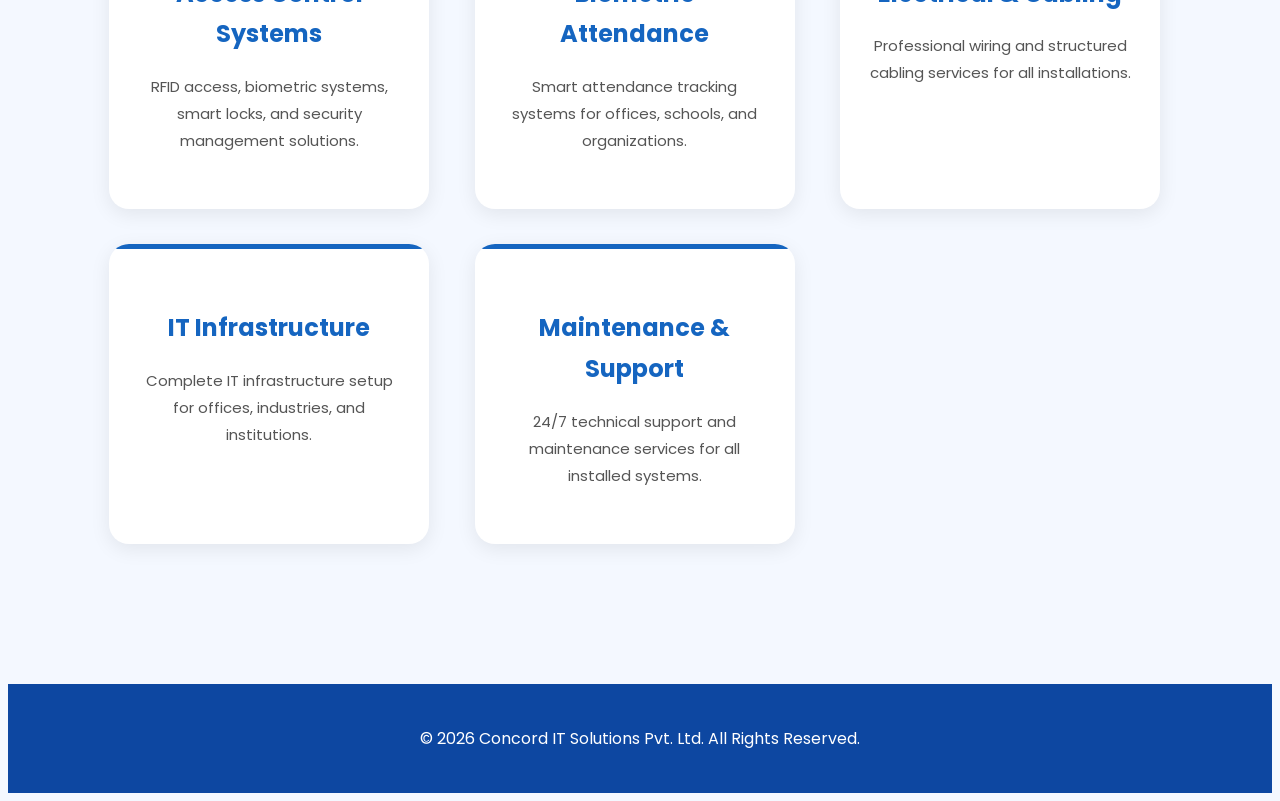
==== commit 92b143f7: "Update index.html" ====
--- a/index.html
+++ b/index.html
@@ -91,6 +91,7 @@
       <a href="products.html">Products</a>
       <a href="projects.html">Projects</a>
       <a href="services.html">Services</a>
+      <a href="gallery.html">Gallery</a>
       <a href="contact.html">Contact</a>
     </nav>
 
@@ -249,4 +250,4 @@
   <script src="script.js"></script>
 
 </body>
-</html>+</html>
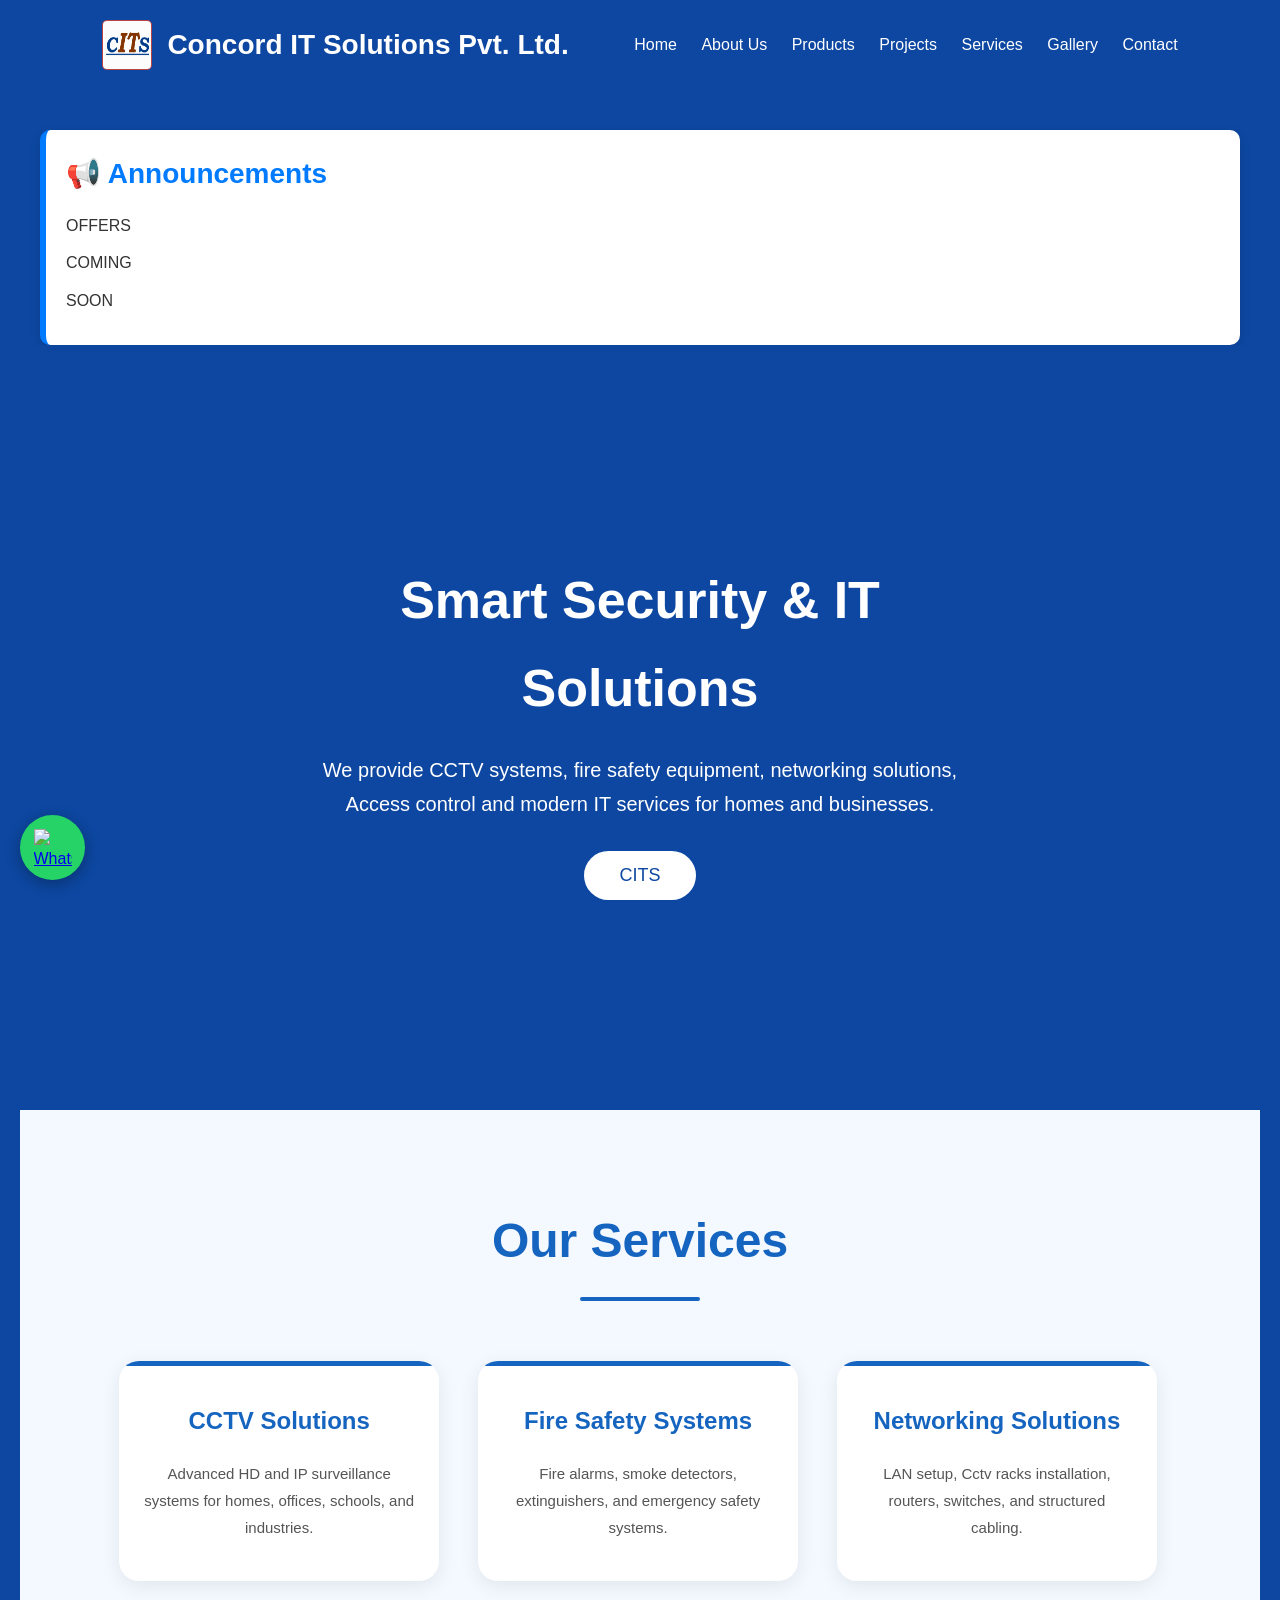
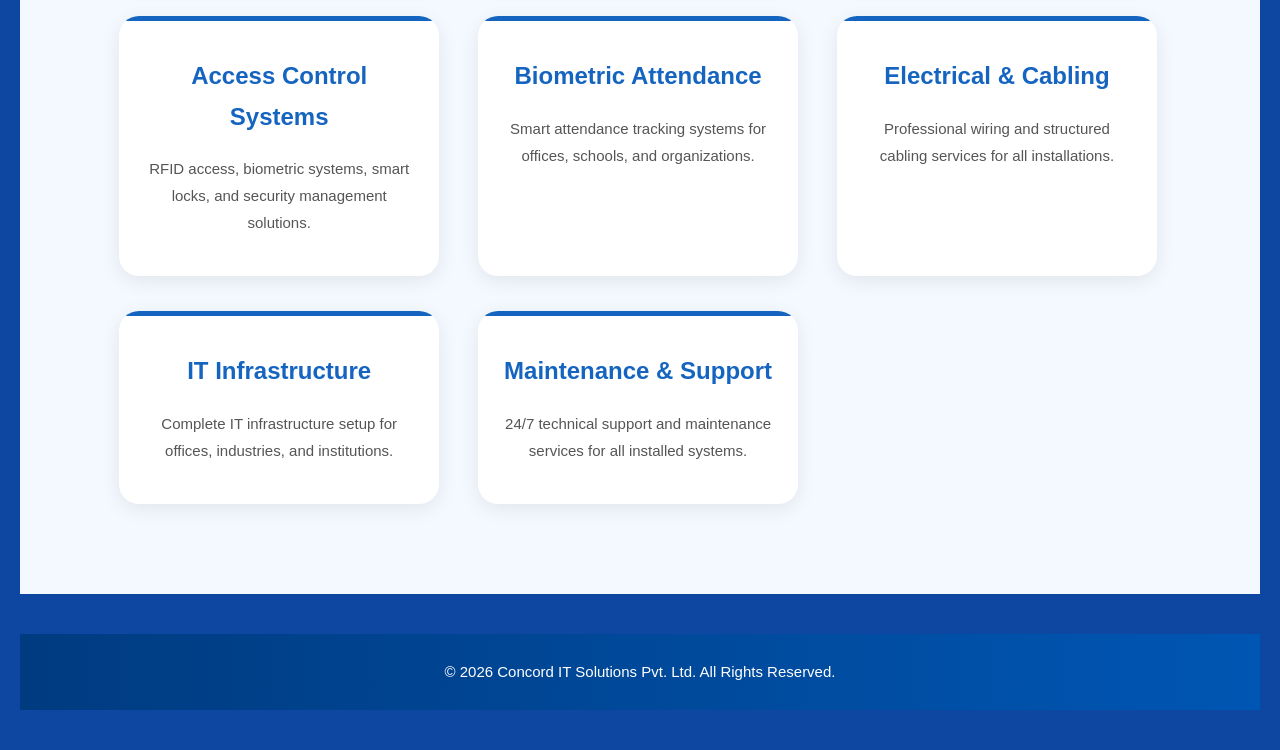
==== commit 861008e1: "Add files via upload edit" ====
--- a/index.html
+++ b/index.html
@@ -72,6 +72,9 @@
 
 </a>
 <section class="fade-in"></section>
+
+
+</section>
 <div class="slide-up"></div>
 
 <body>
@@ -91,12 +94,35 @@
       <a href="products.html">Products</a>
       <a href="projects.html">Projects</a>
       <a href="services.html">Services</a>
-      <a href="gallery.html">Gallery</a>
+       <a href="gallery.html">Gallery</a>
       <a href="contact.html">Contact</a>
     </nav>
 
   </header>
-
+<!-- ANNOUNCEMENTS SECTION -->
+<section class="announcement-section">
+
+    <div class="announcement-box">
+
+        <h2>📢 Announcements</h2>
+
+        <div class="announcement-content">
+
+            <p>
+                OFFERS
+            </p>
+
+            <p>
+                COMING
+            </p>
+
+            <p>
+                SOON
+            </p>
+
+        </div>
+
+    </div>
   <!-- HERO SECTION -->
   <section class="hero">
 
@@ -159,7 +185,7 @@
       <h3>Networking Solutions</h3>
 
       <p>
-        LAN setup, WiFi installation,
+        LAN setup, Cctv racks installation,
         routers, switches, and structured cabling.
       </p>
 
@@ -250,4 +276,4 @@
   <script src="script.js"></script>
 
 </body>
-</html>
+</html>
--- a/style.css
+++ b/style.css
@@ -1,3 +1,4 @@
+
 /* RESET */
 * {
   margin: 4;
@@ -523,7 +524,7 @@
 
   height: 240px;
 
-  object-fit: cover;
+  object-fit: contain;
 }
 
 /* SERVICE INFO */
@@ -2636,4 +2637,385 @@
     font-size: 36px;
   }
 
-}+}
+/* =========================
+   CONCORD IT GALLERY CSS
+========================= */
+
+*{
+    margin:0;
+    padding:0;
+    box-sizing:border-box;
+    font-family:Arial, sans-serif;
+}
+
+body{
+    background:linear-gradient(to bottom right,#eef5ff,#d9ecff);
+    color:#222;
+}
+
+/* =========================
+   NAVBAR
+========================= */
+
+.navbar{
+    width:100%;
+    background:linear-gradient(to right,#003b80,#0056b3);
+    padding:15px 40px;
+
+    display:flex;
+    justify-content:space-between;
+    align-items:center;
+
+    position:sticky;
+    top:0;
+    z-index:1000;
+
+    box-shadow:0 3px 10px rgba(0,0,0,0.2);
+}
+
+.logo{
+    color:white;
+    font-size:28px;
+    font-weight:bold;
+    letter-spacing:1px;
+}
+
+.nav-links{
+    display:flex;
+    gap:25px;
+}
+
+.nav-links a{
+    color:white;
+    text-decoration:none;
+    font-size:16px;
+    font-weight:500;
+    transition:0.3s;
+    padding:8px 14px;
+    border-radius:6px;
+}
+
+.nav-links a:hover{
+    background:#ffffff;
+    color:#0056b3;
+}
+
+/* ACTIVE PAGE */
+
+.nav-links .active{
+    background:white;
+    color:#0056b3;
+}
+
+/* =========================
+   PAGE TITLE
+========================= */
+
+.gallery-title{
+    text-align:center;
+    padding:60px 20px 30px;
+}
+
+.gallery-title h1{
+    font-size:48px;
+    color:#004aad;
+    margin-bottom:15px;
+}
+
+.gallery-title p{
+    font-size:18px;
+    color:#444;
+}
+
+/* =========================
+   GALLERY GRID
+========================= */
+
+.gallery-container{
+
+    width:90%;
+    margin:auto;
+    padding:20px 0 70px;
+
+    display:grid;
+    grid-template-columns:repeat(auto-fit,minmax(260px,1fr));
+
+    gap:25px;
+}
+
+/* =========================
+   GALLERY ITEM
+========================= */
+
+.gallery-item{
+
+    background:white;
+
+    border-radius:16px;
+
+    overflow:hidden;
+
+    box-shadow:0 5px 18px rgba(0,86,179,0.15);
+
+    transition:0.4s;
+}
+
+.gallery-item:hover{
+
+    transform:translateY(-8px) scale(1.02);
+
+    box-shadow:0 8px 25px rgba(0,86,179,0.3);
+}
+
+.gallery-item img{
+
+    width:100%;
+
+    height:240px;
+
+    object-fit:cover;
+
+    display:block;
+
+    transition:0.4s;
+}
+
+.gallery-item:hover img{
+    transform:scale(1.05);
+}
+
+/* OPTIONAL IMAGE CAPTION */
+
+.caption{
+    padding:15px;
+    text-align:center;
+    font-size:16px;
+    color:#0056b3;
+    font-weight:bold;
+}
+
+/* =========================
+   FOOTER
+========================= */
+
+footer{
+
+    background:linear-gradient(to right,#003b80,#0056b3);
+
+    color:white;
+
+    text-align:center;
+
+    padding:25px;
+
+    margin-top:40px;
+
+    font-size:15px;
+}
+
+/* =========================
+   SCROLLBAR
+========================= */
+
+::-webkit-scrollbar{
+    width:10px;
+}
+
+::-webkit-scrollbar-track{
+    background:#d9ecff;
+}
+
+::-webkit-scrollbar-thumb{
+    background:#0056b3;
+    border-radius:10px;
+}
+
+/* =========================
+   MOBILE RESPONSIVE
+========================= */
+
+@media(max-width:768px){
+
+    .navbar{
+        flex-direction:column;
+        gap:15px;
+        padding:20px;
+    }
+
+    .nav-links{
+        flex-wrap:wrap;
+        justify-content:center;
+    }
+
+    .gallery-title h1{
+        font-size:34px;
+    }
+
+    .gallery-title p{
+        font-size:16px;
+    }
+
+    .gallery-container{
+        width:95%;
+        gap:18px;
+    }
+
+    .gallery-item img{
+        height:200px;
+    }
+
+}
+/* GALLERY HERO */
+.gallery-hero {
+
+  background: linear-gradient(
+      rgba(13, 71, 161, 0.8),
+      rgba(13, 71, 161, 0.8)
+    ),
+    url('https://images.unsplash.com/photo-1520607162513-77705c0f0d4a?q=80&w=1400&auto=format&fit=crop');
+
+  background-size: cover;
+  background-position: center;
+
+  text-align: center;
+
+  color: white;
+
+  padding: 90px 20px;
+}
+
+.gallery-hero h2 {
+
+  font-size: 52px;
+
+  margin-bottom: 15px;
+}
+
+.gallery-hero p {
+
+  font-size: 20px;
+}
+
+/* GALLERY SECTION */
+.gallery-section {
+
+  padding: 70px 8%;
+
+  background: #f4f8ff;
+}
+
+/* GALLERY GRID */
+.gallery-container {
+
+  display: grid;
+
+  grid-template-columns:
+  repeat(auto-fit, minmax(300px, 1fr));
+
+  gap: 25px;
+}
+
+/* GALLERY ITEM */
+.gallery-item {
+
+  overflow: hidden;
+
+  border-radius: 20px;
+
+  box-shadow: 0 5px 20px rgba(0,0,0,0.1);
+
+  background: white;
+}
+
+/* IMAGE */
+.gallery-item img {
+
+  width: 100%;
+
+  height: 300px;
+
+  object-fit: cover;
+
+  transition: 0.4s ease;
+}
+
+/* HOVER EFFECT */
+.gallery-item:hover img {
+
+  transform: scale(1.08);
+}
+
+/* RESPONSIVE */
+@media (max-width: 768px) {
+
+  .gallery-hero h2 {
+
+    font-size: 36px;
+  }
+
+  .gallery-hero p {
+
+    font-size: 16px;
+  }
+
+}
+.location-box {
+    position: relative;   /* IMPORTANT: makes QR position inside this box */
+    padding: 20px;
+    background: #f8f9ff;
+    border-radius: 10px;
+}
+
+/* QR positioned bottom-right */
+.qr-container {
+    position: absolute;
+    right: 15px;
+    bottom: 15px;
+}
+
+.qr-container img {
+    width: 150px;   /* adjust size */
+    height: 150px;
+    border-radius: 8px;
+    box-shadow: 0 4px 10px rgba(0,0,0,0.2);
+}
+.product-link{
+    text-decoration:none;
+    color:inherit;
+    display:block;
+}
+.product-card img{
+    width:100%;
+    height:220px;
+    object-fit:contain;
+}
+/* ANNOUNCEMENT SECTION */
+
+.announcement-section {
+    padding: 40px 20px;
+    background: #0d47a1;
+}
+
+
+.announcement-box {
+    max-width: 1200px;
+    margin: auto;
+    background: white;
+    border-left: 6px solid #007bff;
+    border-radius: 10px;
+    padding: 20px;
+    box-shadow: 0 4px 12px rgba(0,0,0,0.1);
+}
+.announcement-box h2 {
+    color: #007bff;
+    margin-bottom: 15px;
+    font-size: 28px;
+}
+
+.announcement-content p {
+    margin: 12px 0;
+    font-size: 16px;
+    color: #333;
+    line-height: 1.6;
+}
